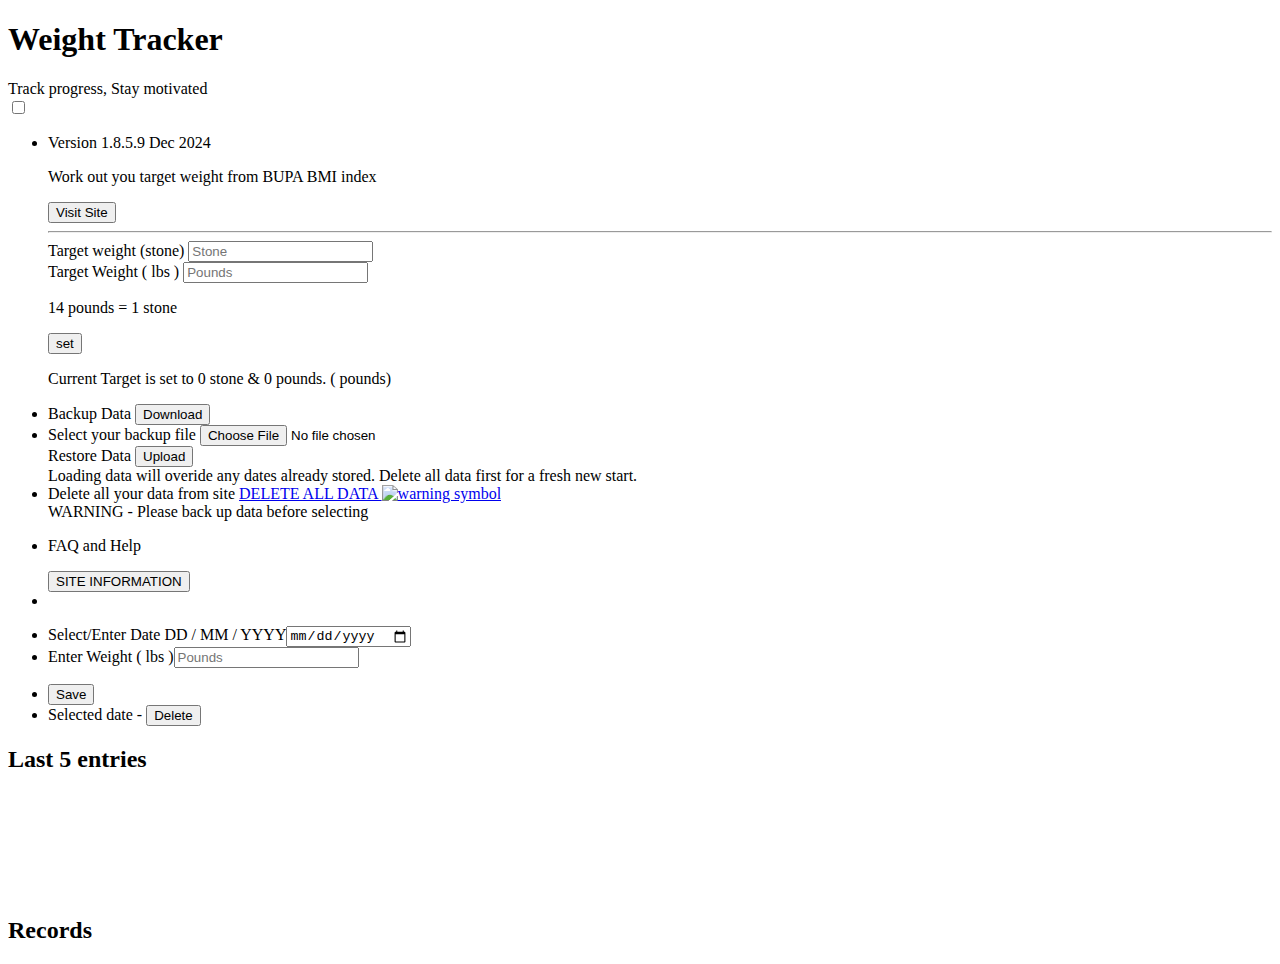
==== index.html @ 537a7a4c "update base url" ====
<!DOCTYPE html>
<html lang="en">

<head>
    <base href="/weight-converter-app/">
    <meta charset="UTF-8">
    <meta name="viewport" content="width=device-width, initial-scale=1.0">
    <meta http-equiv="X-UA-Compatible" content="ie=edge">
    <meta name="description"
        content="Track your weight effortlessly with Weight Tracker. Our app allows you to input your weight in stones and pounds ( imperial ), making it easy to monitor your progress. Stay on top of your health goals with detailed tracking and insightful analytics. Start your journey towards a healthier you today">
    <meta property="og:description"
        content="Track your weight effortlessly with Weight Tracker. Our app allows you to input your weight in stones and pounds ( imperial ), making it easy to monitor your progress. Stay on top of your health goals with detailed tracking and insightful analytics. Start your journey towards a healthier you today">
    <meta name="keywords"
        content="weight tracking,stones and pounds,weight mangement,health app,fitness tracking,weight loss,body weight monitor,health goals,weight progress,imperial weight units">
    <meta property="og:image" content="./og-image.png">
    <link rel="icon" type="image/x-icon" sizes="512x512" href="favicon.png">
    <link rel="stylesheet" href="css/main.min.css">
    <meta property="og:title" content="Weight Tracker">

    <!-- to make PWA -->
    <link rel="manifest" href="manifest.json" />

    <title>Weight Tracker</title>
</head>

<!-- Google tag (gtag.js) -->
<script async src="https://www.googletagmanager.com/gtag/js?id=G-4BQ4B8BN1Y"></script>
<script>
    window.dataLayer = window.dataLayer || [];
    function gtag() { dataLayer.push(arguments); }
    gtag('js', new Date());

    gtag('config', 'G-4BQ4B8BN1Y');
</script>

<body onload="displayResults(),displayGraph()">

    <div class="app-container">
        <header>
            <nav>
                <div class="title">
                    <h1>Weight Tracker</h1>
                    <div class="version">Track progress, Stay motivated</div>
                </div>
                <div class="toggle">
                    <input type="checkbox" aria-label="Hamburger">
                    <div class="hamburger">
                        <span></span>
                        <span></span>
                        <span></span>
                    </div>

                    <ul id="menu-main">
                        <li>
                            <div class="version">Version 1.8.5.9 Dec 2024</div>
                            <div>
                                <p> Work out you target weight from BUPA BMI index</p>
                                <a href="https://www.bupa.co.uk/health-information/bmi-calculator" target="_blank">
                                    <input type="button" value="Visit Site" class="link-button">
                                </a>
                            </div>
                            <hr>
                            <div>
                                <label for="target-input-stone">Target weight (stone)</label>
                                <input type="number" id="target-input-stone" placeholder="Stone" maxlength="4" size="6">
                            </div>
                            <div>
                                <label for="target-input-pounds">Target Weight ( lbs )</label>
                                <input type="number" id="target-input-pounds" placeholder="Pounds" max="14"
                                    maxlength="4" size="6">
                            </div>
                            <div>
                                <p>14 pounds = 1 stone</p>
                                <input type="button" value="set" onclick="storeTarget()" id="set-target-button"
                                    class="target-button">
                            </div>
                            <div>
                                <p>Current Target is set to <span id="target-stone">0</span> stone & <span
                                        id="target-pounds">0</span> pounds. (<span id="target"></span> pounds)</p>
                            </div>
                        </li>
                        <li>
                            <div>
                                <label for="backup-csv">Backup Data </label>
                                <input type="button" value="Download" onClick="backUpCsv()" id="backup-csv"
                                    class="download-button">
                            </div>
                        </li>
                        <li>
                            <div>
                                <label for="csvFileInput">Select your backup file</label>
                                <input type="file" id="csvFileInput" onchange="return fileValidation()">
                            </div>
                            <div>

                                <label for="restore-csv">Restore Data</label>
                                <input type="button" value="Upload" onclick="restoreData()" id="restore-csv"
                                    class="upload-button">
                            </div>
                            <div id="user-message">
                                Loading data will overide any dates already stored. Delete all data first for a fresh
                                new start.
                            </div>
                        </li>
                        <li>
                            <div>
                                <label for="delete-all-button">Delete all your data from site</label>
                                <a href="#" onclick="confirmDelete()" id="delete-all-button">DELETE ALL DATA <img
                                        class="warning-symbol" loading="lazy"
                                        src="./images/triangle-exclamation-solid.svg" alt="warning symbol"></a>
                            </div>
                            <div id="delete-message">
                                WARNING - Please back up data before selecting
                            </div>
                        </li>
                        <li>
                            <div>
                                <p>FAQ and Help</p>
                                <a href="about.html" target="_self">
                                    <input type="button" value="SITE INFORMATION" class="link-button">
                                </a>
                            </div>
                        </li>
                        <li>

                        </li>
                    </ul>
                </div>
            </nav>
        </header>
        <section>
            <form id="details">
                <ul id="inputs">
                    <li><label for="date-input">Select/Enter Date <span class="date-layout">DD / MM /
                                YYYY</span></label><input type="date" name="date" id="date-input" placeholder="date"
                            required></li>
                    <li><label for="weight-input">Enter Weight ( lbs )</label><input type="number" placeholder="Pounds"
                            maxlength="4" size="6" id="weight-input"></li>
                </ul>

                <ul id="buttons">
                    <li><input type="button" value="Save" onClick="weightTracker()" id="calculate"></li>
                    <li><label for="deleteLast">Selected date - </label><input type="button" value="Delete"
                            onClick="deleteEntry()" id="deleteLast" class="delete-button"></li>
                </ul>

            </form>
        </section>
        <section id="graph-section">
            <span id="graph-text">
                <h2>Last 5 entries</h2>
            </span>
            <div class="graph-display" id="graph-display">
                <canvas id="weightChart" width="100%" height="100%"></canvas>
            </div>
        </section>
        <section>
            <ul class="hi-low" id="hi-low">

            </ul>
        </section>
        <section>
            <h2>Records</h2>
            <ul class="results" id="results">
            </ul>

        </section>
    </div> <!-- App container -->

    <script src="js/script-min.js"></script>
    <script src="register-service-worker.js"></script>

</body>

</html>
---- css/main.min.css ----
:root{--paragraph-color: #333437;--text-white: #c0c9d1;--text-bright: #fff;--line-background: #415c5c;--app-width: 700px;--app-background: rgb(48, 73, 73);--menu-background: rgb(68, 102, 102);--menu-background-offset: rgb(63, 94, 94);--weight-line-color: #348dc6;--target-line-color: #36eb36}*,*::before,*::after{-webkit-box-sizing:border-box;box-sizing:border-box;margin:0;padding:0}html{font-family:"open sans",Helvetica,Arial,sans-serif;font-weight:400;font-size:12px}body{scroll-behavior:smooth;text-rendering:optimizeSpeed;line-height:1.5;color:var(--text-white);width:100%;height:100%;min-height:100vh;display:-webkit-box;display:-ms-flexbox;display:flex;-webkit-box-pack:center;-ms-flex-pack:center;justify-content:center;-webkit-box-align:center;-ms-flex-align:center;align-items:center;background-color:#1f3a3a}img{display:block}.app-container{width:var(--app-width);width:clamp(300px,100%,var(--app-width));min-height:500px;background-color:var(--app-background);border-radius:1em;padding:1.2em 2.8em;overflow-x:hidden;overflow-y:hidden}h1{font-size:2.6em}h2{font-size:1.3em;margin:1em 0}.version{font-size:1.2em;color:#79caa4;font-weight:700}section,header{padding:2em 0;border-bottom:2px solid rgba(192,201,209,.431372549)}section:last-of-type{border:none}input[type=number],input[type=text],input[type=date]{width:19.5ch;background:var(--text-white);border:none;border-radius:6px;text-align:right;padding:.6em 1em;color:var(--paragraph-color);min-height:2em}input[type=number]::-webkit-input-placeholder, input[type=text]::-webkit-input-placeholder, input[type=date]::-webkit-input-placeholder{text-align:center}input[type=number]::-moz-placeholder, input[type=text]::-moz-placeholder, input[type=date]::-moz-placeholder{text-align:center}input[type=number]:-ms-input-placeholder, input[type=text]:-ms-input-placeholder, input[type=date]:-ms-input-placeholder{text-align:center}input[type=number]::-ms-input-placeholder, input[type=text]::-ms-input-placeholder, input[type=date]::-ms-input-placeholder{text-align:center}input[type=number]::placeholder,input[type=text]::placeholder,input[type=date]::placeholder{text-align:center}input[type=file]{border:1px solid #fff;border-radius:6px;min-height:2em;line-height:2rem;padding:0 .3em}input::-webkit-outer-spin-button,input::-webkit-inner-spin-button{-webkit-appearance:none;margin:0}input[type=number]{-moz-appearance:textfield;-webkit-appearance:textfield;appearance:textfield}input[type=button],#delete-all-button{border:1px solid #3f5e5e;border-radius:6px;min-width:18ch;min-height:2em;padding:.6em 1em;font-size:1.2em;letter-spacing:.05em;color:#fff;font-family:"open sans",Helvetica,Arial,sans-serif;font-weight:bold;text-transform:uppercase;display:-webkit-box;display:-ms-flexbox;display:flex;-webkit-box-align:center;-ms-flex-align:center;align-items:center}input[type=button]:hover,#delete-all-button:hover{background-color:#fff;color:#304949;cursor:pointer}@media only screen and (max-width: 500px){input[type=button],#delete-all-button{min-width:10ch;padding:.6em .5em}}input#csvFileInput{max-width:50%}.delete-button{background-color:#cb5a5a}.delete-button:hover{background-color:#fff;color:#304949;cursor:pointer}input#calculate{background-color:#337b59}input#calculate:hover{background-color:#fff;color:#304949;cursor:pointer}.download-button,.upload-button,.link-button,#delete-all-button{background-color:#333437;color:var(--text-bright)}.warning-symbol{display:inline-block;height:1em;aspect-ratio:1;margin-left:1em}.target-button{background-color:#337b59}.target-button:hover{background-color:#fff;color:#304949;cursor:pointer}nav{display:-webkit-box;display:-ms-flexbox;display:flex;-webkit-box-pack:justify;-ms-flex-pack:justify;justify-content:space-between;width:100%}.toggle{position:relative;width:50px;height:50px}.toggle>input{position:absolute;width:100%;height:100%;cursor:pointer;z-index:4;opacity:0}.hamburger{position:absolute;top:0;left:0;width:100%;height:100%;display:-webkit-box;display:-ms-flexbox;display:flex;-webkit-box-orient:vertical;-webkit-box-direction:normal;-ms-flex-direction:column;flex-direction:column;-webkit-box-align:center;-ms-flex-align:center;align-items:center;-webkit-box-pack:center;-ms-flex-pack:center;justify-content:center}.hamburger span{display:block;width:30px;height:4px;background:var(--text-white);margin-bottom:5px;z-index:3;-webkit-transform-origin:4px 0px;transform-origin:4px 0px;-webkit-transition:background .5s cubic-bezier(0.77, 0.2, 0.05, 1),opacity .55s ease,-webkit-transform .5s cubic-bezier(0.77, 0.2, 0.05, 1);transition:background .5s cubic-bezier(0.77, 0.2, 0.05, 1),opacity .55s ease,-webkit-transform .5s cubic-bezier(0.77, 0.2, 0.05, 1);transition:transform .5s cubic-bezier(0.77, 0.2, 0.05, 1),background .5s cubic-bezier(0.77, 0.2, 0.05, 1),opacity .55s ease;transition:transform .5s cubic-bezier(0.77, 0.2, 0.05, 1),background .5s cubic-bezier(0.77, 0.2, 0.05, 1),opacity .55s ease,-webkit-transform .5s cubic-bezier(0.77, 0.2, 0.05, 1)}.hamburger span:nth-child(1),.hamburger span:nth-child(3){-webkit-transform-origin:left;transform-origin:left}.toggle>input:checked~.hamburger span:nth-child(3){opacity:1;-webkit-transform:rotate(-45deg);transform:rotate(-45deg);width:26px}.toggle>input:checked~.hamburger span:nth-child(1){opacity:1;-webkit-transform:rotate(45deg);transform:rotate(45deg);width:26px}.toggle>input:checked~.hamburger span:nth-last-child(2){opacity:0;-webkit-transform:rotate(0deg) scale(0.2, 0.2);transform:rotate(0deg) scale(0.2, 0.2)}#menu-main{display:-webkit-box;display:-ms-flexbox;display:flex;-webkit-box-orient:vertical;-webkit-box-direction:normal;-ms-flex-direction:column;flex-direction:column;-webkit-box-align:center;-ms-flex-align:center;align-items:center;padding-top:80px;position:absolute;top:-10px;right:-35px;width:clamp(100%,100vw,var(--app-width));min-height:100vh;z-index:2;background:var(--menu-background);-webkit-transform-origin:0% 0%;transform-origin:0% 0%;-webkit-transform:translate(110%, 0);transform:translate(110%, 0);-webkit-transition:-webkit-transform .5s cubic-bezier(0.77, 0.2, 0.05, 1);transition:-webkit-transform .5s cubic-bezier(0.77, 0.2, 0.05, 1);transition:transform .5s cubic-bezier(0.77, 0.2, 0.05, 1);transition:transform .5s cubic-bezier(0.77, 0.2, 0.05, 1), -webkit-transform .5s cubic-bezier(0.77, 0.2, 0.05, 1)}.toggle>input:checked~#menu-main{-webkit-transform:none;transform:none}#menu-main li{width:100%;list-style:none;color:var(--text-bright);padding:3em 2.1em;border-bottom:1px solid var(--line-background);display:-webkit-box;display:-ms-flexbox;display:flex;gap:2em;-webkit-box-orient:vertical;-webkit-box-direction:normal;-ms-flex-direction:column;flex-direction:column;-webkit-box-pack:center;-ms-flex-pack:center;justify-content:center}#menu-main li a{color:inherit;text-decoration:none}#menu-main li a.delete-all-button{background:#fff;color:var(--paragraph-color);padding:.2em 1em;display:-webkit-box;display:-ms-flexbox;display:flex;-webkit-box-align:center;-ms-flex-align:center;align-items:center;gap:.5em;border-radius:3px;font-weight:bold;-ms-flex-negative:0;flex-shrink:0}#menu-main li div{display:-webkit-box;display:-ms-flexbox;display:flex;gap:2em;-webkit-box-pack:end;-ms-flex-pack:end;justify-content:flex-end;-webkit-box-align:center;-ms-flex-align:center;align-items:center}#menu-main li div:last-of-type{-webkit-box-pack:end;-ms-flex-pack:end;justify-content:flex-end}#menu-main li label{display:-webkit-box;display:-ms-flexbox;display:flex;gap:1em;-webkit-box-align:center;-ms-flex-align:center;align-items:center}#menu-main li:nth-of-type(even){background:var(--menu-background-offset)}#menu-main li:last-child{height:100dvh}label[for=date-input]{display:-webkit-box;display:-ms-flexbox;display:flex;-ms-flex-wrap:wrap;flex-wrap:wrap;-webkit-box-align:center;-ms-flex-align:center;align-items:center}.date-layout{font-size:.5em;color:var(--text-white);margin-left:1em}ul li{list-style:none;display:-webkit-box;display:-ms-flexbox;display:flex;-webkit-box-pack:justify;-ms-flex-pack:justify;justify-content:space-between;padding:.6em 0;color:var(--text-bright)}ul label{font-size:1.2em}ul#hi-low li{display:block}ul#hi-low li .inline-margin{margin:0 1em}ul#buttons{width:100%;display:-webkit-box;display:-ms-flexbox;display:flex;-webkit-box-align:center;-ms-flex-align:center;align-items:center;-webkit-box-orient:horizontal;-webkit-box-direction:reverse;-ms-flex-direction:row-reverse;flex-direction:row-reverse}ul#buttons li{width:100%;display:-webkit-box;display:-ms-flexbox;display:flex;-webkit-box-pack:end;-ms-flex-pack:end;justify-content:end;padding:.5em 0;-webkit-box-align:center;-ms-flex-align:center;align-items:center}ul#buttons li:nth-child(2){-webkit-box-pack:start;-ms-flex-pack:start;justify-content:flex-start}ul#buttons label{margin-right:2em;font-size:1.2em}ul#results{width:100%}ul#results li{display:-webkit-box;display:-ms-flexbox;display:flex;-ms-flex-pack:distribute;justify-content:space-around;-webkit-box-align:baseline;-ms-flex-align:baseline;align-items:baseline;list-style:none;width:100%;padding:1em}ul#results li>span{display:-webkit-box;display:-ms-flexbox;display:flex;-webkit-box-align:center;-ms-flex-align:center;align-items:center;-webkit-box-pack:space-evenly;-ms-flex-pack:space-evenly;justify-content:space-evenly;width:15ch}ul#results li span.weight-pounds{-webkit-box-pack:justify;-ms-flex-pack:justify;justify-content:space-between;margin-left:10px}ul#results li span.weight-stones{-webkit-box-align:baseline;-ms-flex-align:baseline;align-items:baseline}ul#results li:nth-of-type(odd){background-color:var(--line-background)}.arrow{font-size:1.8em}.arrow img{width:20px;height:20px}.green{color:#36eb36}.red{color:#fb4a4a}.neutral{color:inherit}.weight-bold{font-size:1.2em;font-weight:700;color:var(--text-bright)}#graph-section{min-height:550px}@media only screen and (max-width: 400px){#graph-section{min-height:260px}}#graph-display{aspect-ratio:21/9}.legend{margin-bottom:1em}.legend li{display:-webkit-box;display:-ms-flexbox;display:flex;-webkit-box-align:center;-ms-flex-align:center;align-items:center;-webkit-box-pack:start;-ms-flex-pack:start;justify-content:start;-ms-flex-wrap:wrap;flex-wrap:wrap}@media only screen and (max-width: 380px){.legend li{font-size:.9em}}.weight-dash{display:inline-block;width:2em;height:3px;border-bottom:3px solid var(--weight-line-color);margin-right:1em}.target-dash{display:inline-block;width:2em;height:3px;border-bottom:3px solid var(--target-line-color);margin-right:1em}.fade{-webkit-transition:opacity .7s ease-in;transition:opacity .7s ease-in}.fadeOut{opacity:0}.fadeIn{opacity:1}
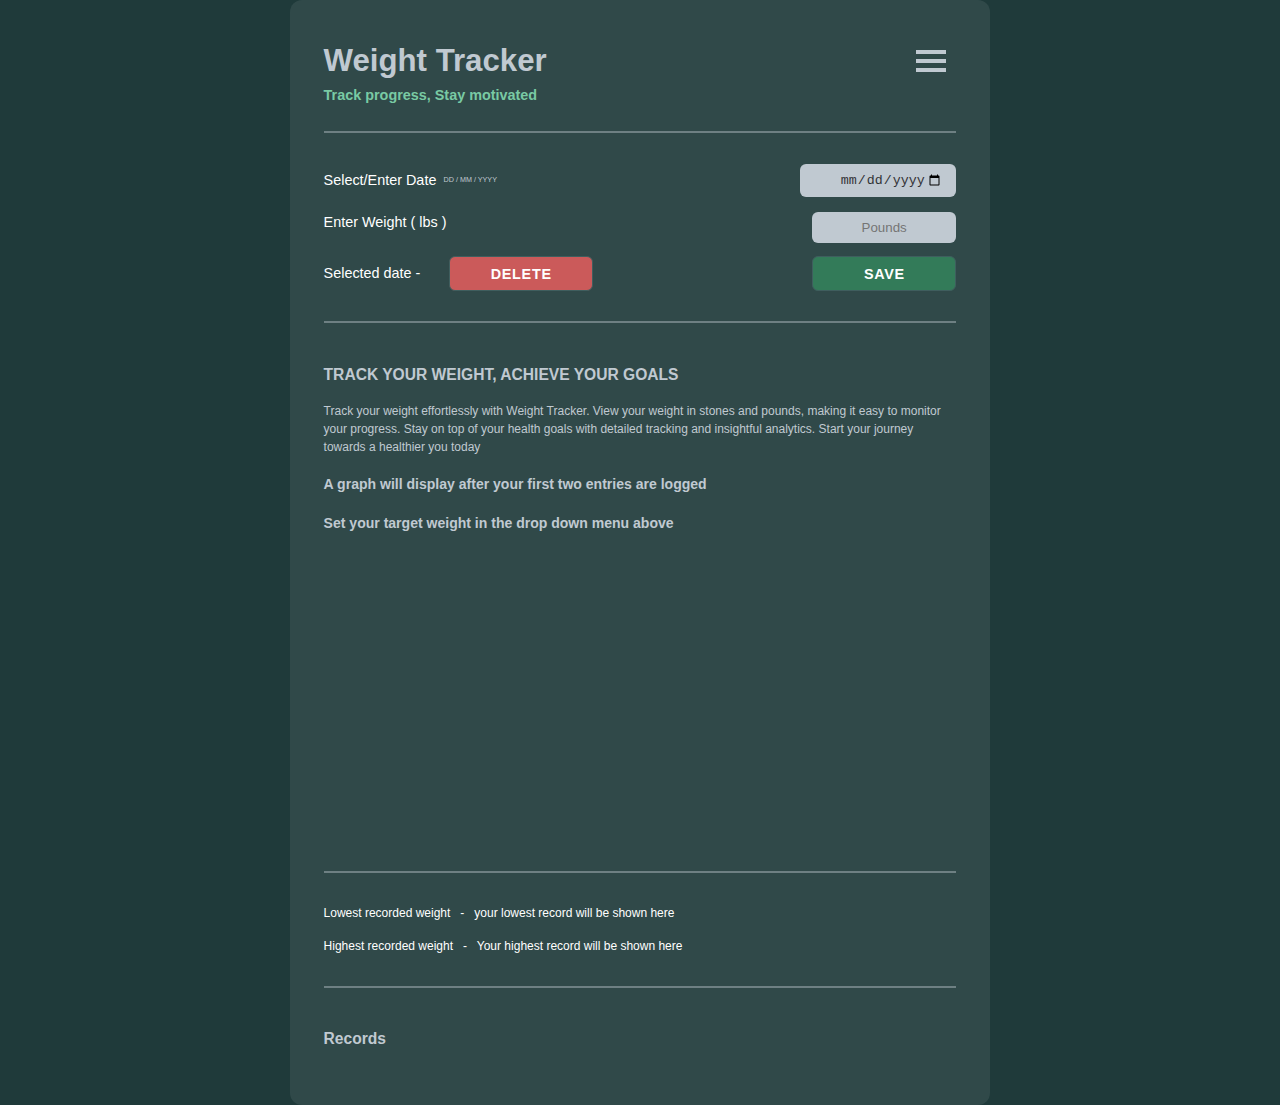
==== commit f7ccf68a: "update urls again" ====
--- a/index.html
+++ b/index.html
@@ -2,7 +2,7 @@
 <html lang="en">
 
 <head>
-    <base href="/weight-converter-app/">
+    <!-- <base href="/weight-converter-app/"> -->
     <meta charset="UTF-8">
     <meta name="viewport" content="width=device-width, initial-scale=1.0">
     <meta http-equiv="X-UA-Compatible" content="ie=edge">
@@ -52,7 +52,7 @@
 
                     <ul id="menu-main">
                         <li>
-                            <div class="version">Version 1.8.5.9 Dec 2024</div>
+                            <div class="version">Version 1.8.5.10 Dec 2024</div>
                             <div>
                                 <p> Work out you target weight from BUPA BMI index</p>
                                 <a href="https://www.bupa.co.uk/health-information/bmi-calculator" target="_blank">
